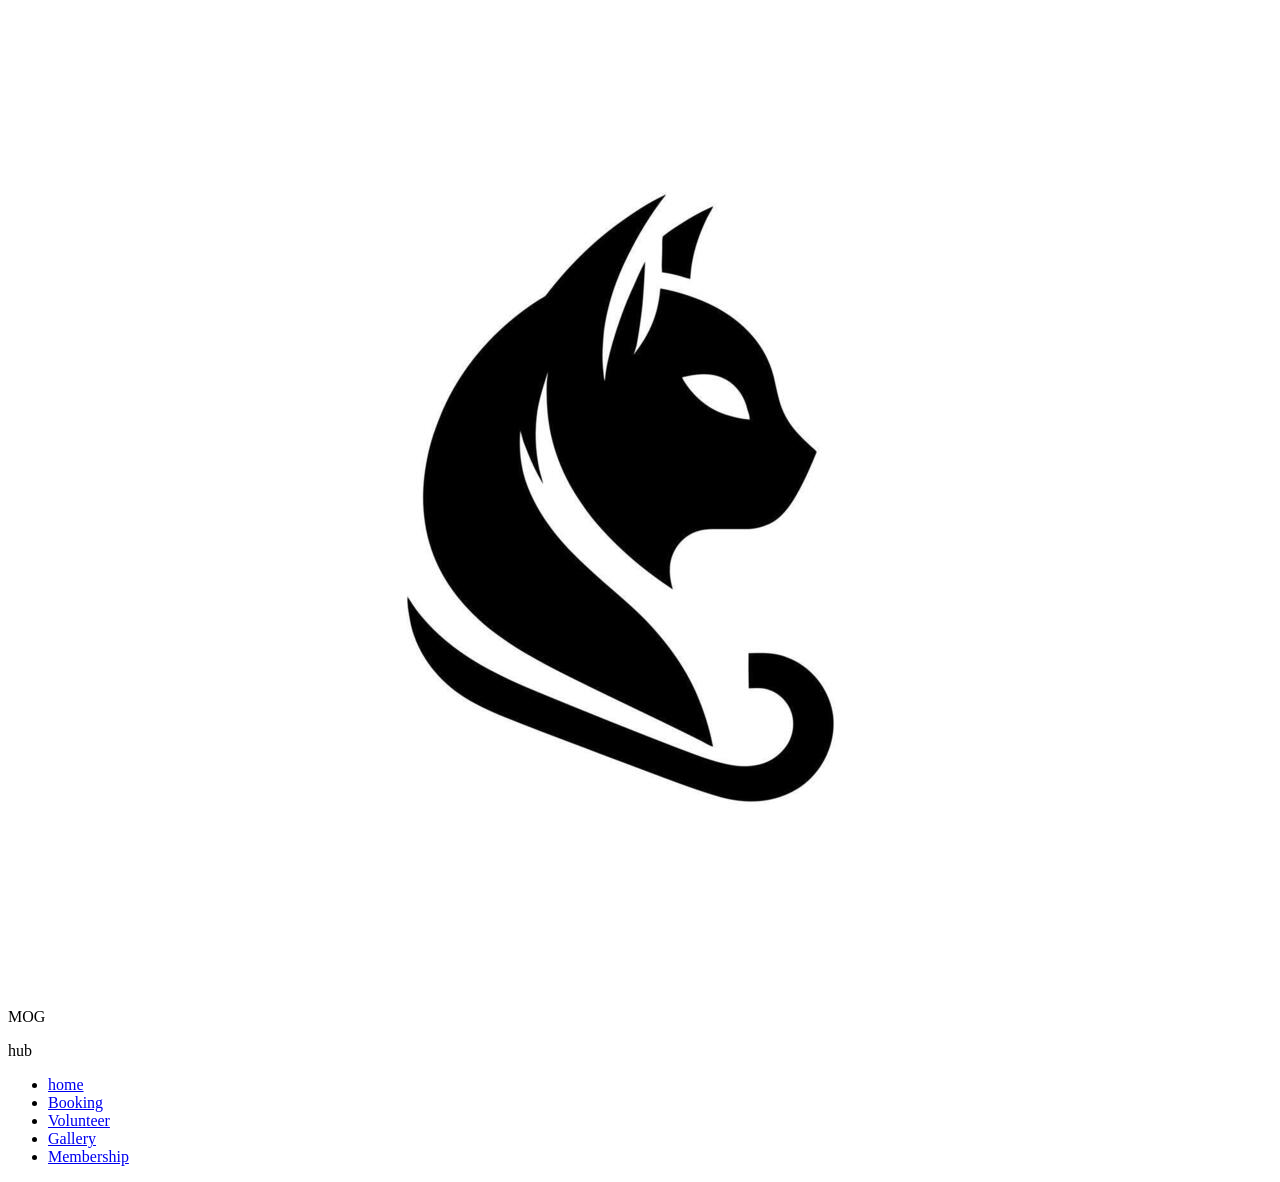
==== booking.html @ 90b1a916 "Add header structure and navigation links to booking, gallery, membership, and volunteer pages" ====
<!DOCTYPE html>
<html lang="en">
<head>
    <meta charset="UTF-8">
    <meta name="viewport" content="width=device-width, initial-scale=1.0">
    <title>Booking</title>
</head>
<body>
     <header>
        <img src="./_asset/cat-logo.jpg" alt="logo">
        <div class="title">
            <p id="mog">MOG</p>
            <p id="hub">hub</p>
        </div>
        <ul id="toplinks">
            <li><a href="index.html">home</a></li>
            <li><a href="booking.html">Booking</a></li>
            <li><a href="volunteer.html">Volunteer</a></li>
            <li><a href="gallery.html">Gallery</a></li>
            <li><a href="membership.html">Membership</a></li>
        </ul>
    </header>
</body>
</html>
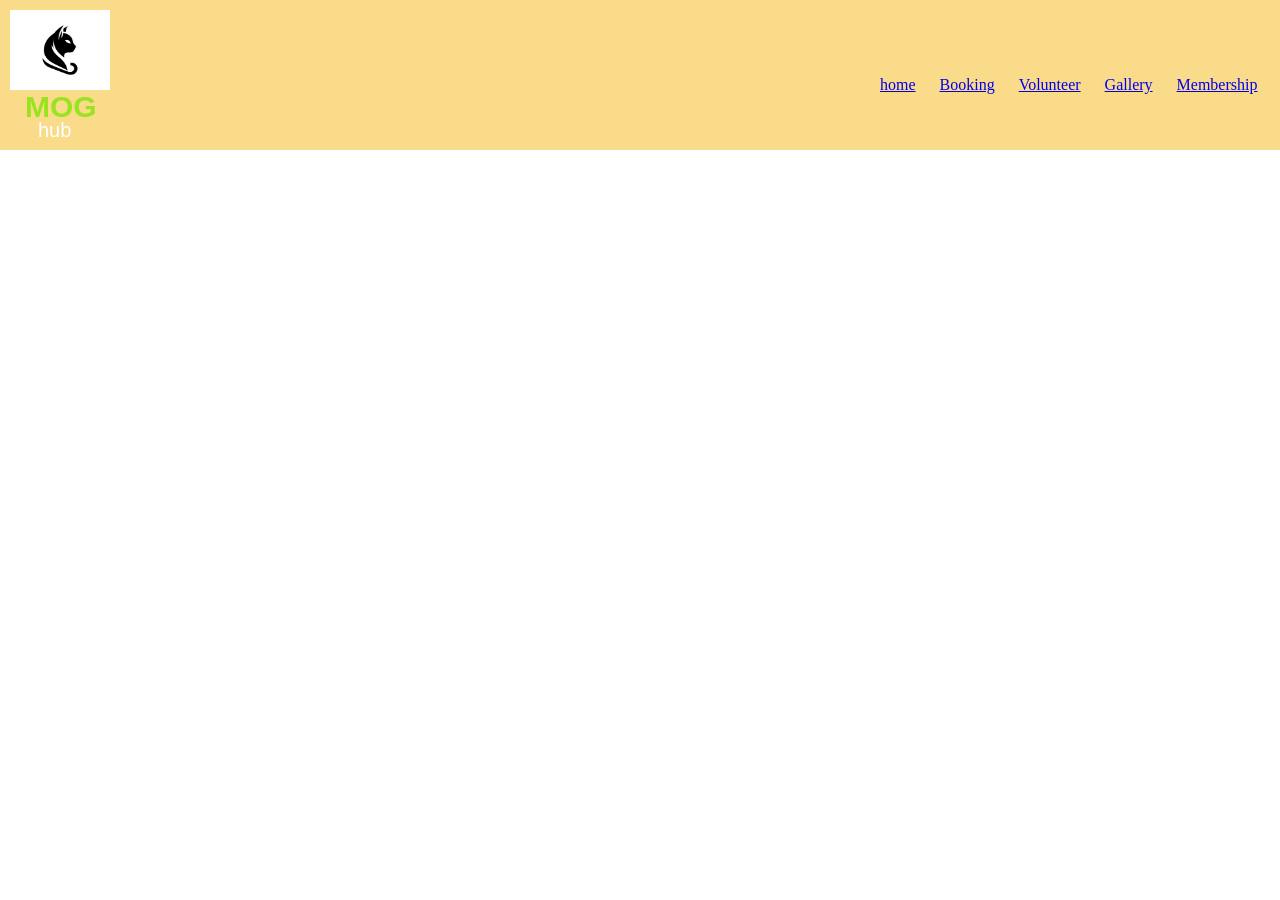
==== commit 8142222c: "Add CSS links to booking, gallery, membership, and volunteer HTML files" ====
--- a/booking.html
+++ b/booking.html
@@ -4,6 +4,7 @@
     <meta charset="UTF-8">
     <meta name="viewport" content="width=device-width, initial-scale=1.0">
     <title>Booking</title>
+    <link rel="stylesheet" href="booking.css">
 </head>
 <body>
      <header>
--- a/booking.css
+++ b/booking.css
@@ -0,0 +1,47 @@
+body {
+    background-color: white;
+    margin: 0px;
+}
+.title {
+    position: absolute;
+    top: 60px;
+    left: 10px;
+}
+#mog {
+    color: rgb(153, 228, 32);
+    font-size: 30px;
+    padding-left: 15px;
+    margin-bottom: -20px;
+    font-family: Verdana, Geneva, Tahoma, sans-serif;
+    font-weight:bold;
+}
+#hub {
+    color: white;
+    font-size: 20px;
+    padding-left: 28px;
+    font-family: Verdana, Geneva, Tahoma, sans-serif;
+    margin-top: 15px;
+}
+header {
+    background-color: #f9db89;
+    height: 150px;
+    position: relative;
+}
+header img {
+    width: 100px;
+    position: absolute;
+    top:10px;
+    left: 10px;
+}
+#toplinks {
+    position: absolute;
+    width: 400px;
+    top: 60px;
+    right: 10px;
+}
+#toplinks li{
+    display: inline-block;
+    padding-left: 10px;
+    padding-right: 10px;
+    color: white ;
+}
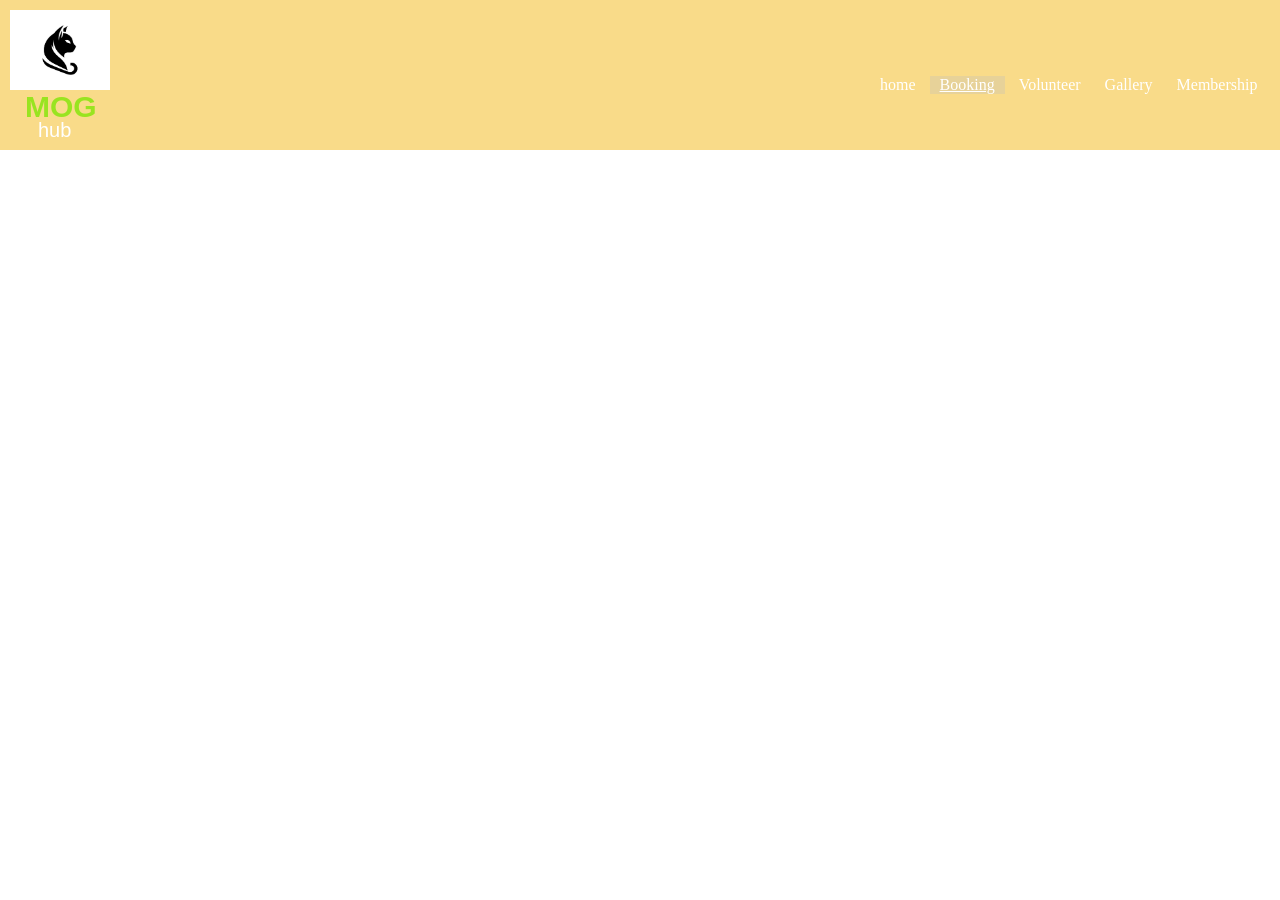
==== commit ae28c4c5: "Add current page highlighting for navigation links in all sections" ====
--- a/booking.html
+++ b/booking.html
@@ -15,7 +15,7 @@
         </div>
         <ul id="toplinks">
             <li><a href="index.html">home</a></li>
-            <li><a href="booking.html">Booking</a></li>
+            <li class="currentpage"><a href="booking.html">Booking</a></li>
             <li><a href="volunteer.html">Volunteer</a></li>
             <li><a href="gallery.html">Gallery</a></li>
             <li><a href="membership.html">Membership</a></li>
--- a/booking.css
+++ b/booking.css
@@ -44,4 +44,18 @@
     padding-left: 10px;
     padding-right: 10px;
     color: white ;
+}
+a:link {
+    color: white;
+    text-decoration: none;
+}
+a:visited {
+    color: #ed7d61,
+}
+a:hover {
+    color:blue
+}
+.currentpage {
+    text-decoration: underline;
+    background-color: rgba(190, 188, 188, 0.3);
 }
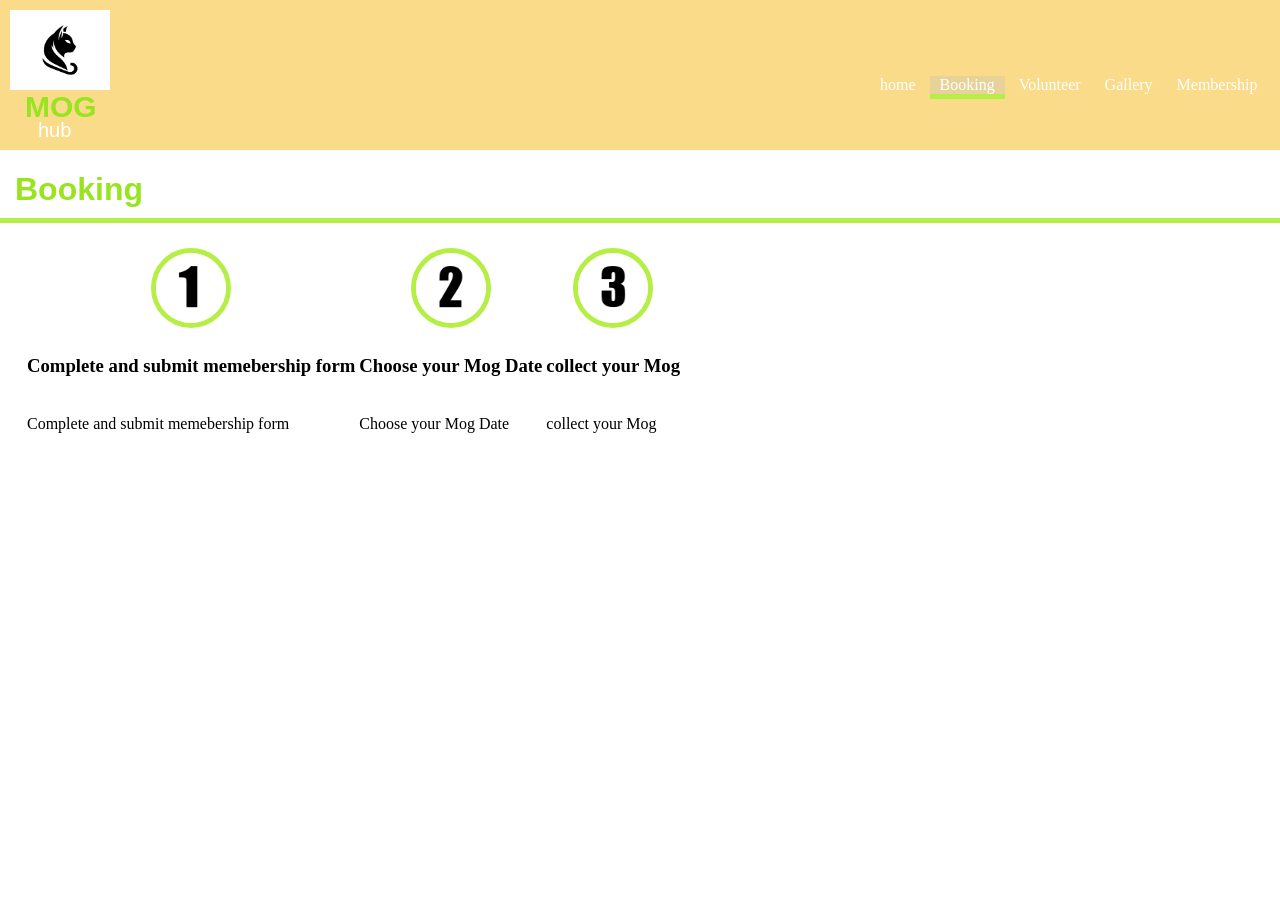
==== commit 1bec9bf1: "Add new photo asset for project" ====
--- a/booking.html
+++ b/booking.html
@@ -21,5 +21,25 @@
             <li><a href="membership.html">Membership</a></li>
         </ul>
     </header>
+    <h1>Booking</h1>
+    <div id="booking">
+        <table>
+            <tr>
+                <th class="col1"><img src="./_asset/1 photo.jpg"></th>
+                <th class="col2"><img src="./_asset/2 photo.jpg"></th>
+                <th class="col3"><img src="./_asset/3 photo.jpg"></th>
+            </tr>
+            <tr>
+                <td><h3>Complete and submit memebership form</h1></td>
+                <td><h3>Choose your Mog Date</h1></td>
+                <td><h3>collect your Mog</h1></td>
+            </tr>
+            <tr>
+                <td><p>Complete and submit memebership form</h1></td>
+                <td><p>Choose your Mog Date</h1></td>
+                <td><p>collect your Mog</h1></td>
+            </tr>
+        </table>
+    </div>
 </body>
 </html>
--- a/booking.css
+++ b/booking.css
@@ -56,6 +56,23 @@
     color:blue
 }
 .currentpage {
-    text-decoration: underline;
+    color: greenyellow;
     background-color: rgba(190, 188, 188, 0.3);
+    border-bottom: solid thick #b5ee44;
+}
+h1 {
+    color:rgb(153, 228, 32);
+    font-family: Verdana, Geneva, Tahoma, sans-serif;
+    width: 100%;
+    padding-bottom: 10px;
+    border-bottom: solid 5px #b5ee44;
+    padding-left: 15px;
+}
+#booking {
+    padding-left: 24px;
+}
+#booking img {
+    width: 70px;
+    border-radius: 50%;
+    border: solid 5px #b5ee44
 }
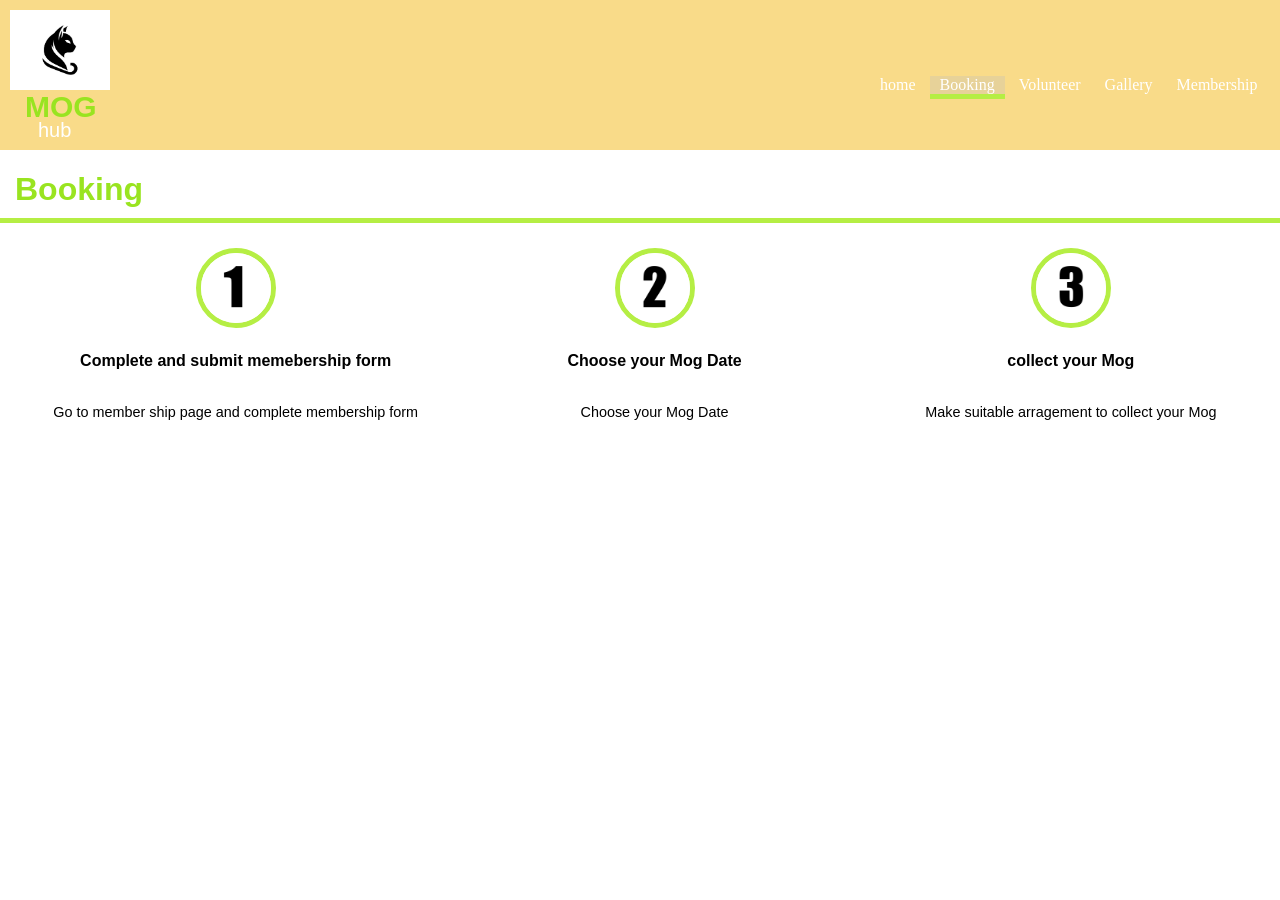
==== commit 7c7de643: "Center align text in booking section and add footer to main page" ====
--- a/booking.html
+++ b/booking.html
@@ -21,25 +21,27 @@
             <li><a href="membership.html">Membership</a></li>
         </ul>
     </header>
-    <h1>Booking</h1>
-    <div id="booking">
-        <table>
-            <tr>
-                <th class="col1"><img src="./_asset/1 photo.jpg"></th>
-                <th class="col2"><img src="./_asset/2 photo.jpg"></th>
-                <th class="col3"><img src="./_asset/3 photo.jpg"></th>
-            </tr>
-            <tr>
-                <td><h3>Complete and submit memebership form</h1></td>
-                <td><h3>Choose your Mog Date</h1></td>
-                <td><h3>collect your Mog</h1></td>
-            </tr>
-            <tr>
-                <td><p>Complete and submit memebership form</h1></td>
-                <td><p>Choose your Mog Date</h1></td>
-                <td><p>collect your Mog</h1></td>
-            </tr>
-        </table>
-    </div>
+    <main>
+        <h1>Booking</h1>
+        <div id="booking">
+            <table>
+                <tr>
+                    <th class="col1"><img src="./_asset/1 photo.jpg"></th>
+                    <th class="col2"><img src="./_asset/2 photo.jpg"></th>
+                    <th class="col3"><img src="./_asset/3 photo.jpg"></th>
+                </tr>
+                <tr>
+                    <td><h3>Complete and submit memebership form</h1></td>
+                    <td><h3>Choose your Mog Date</h1></td>
+                    <td><h3>collect your Mog</h1></td>
+                </tr>
+                <tr>
+                    <td><p>Go to member ship page and complete membership form</h1></td>
+                    <td><p>Choose your Mog Date</h1></td>
+                    <td><p>Make suitable arragement to collect your Mog</h1></td>
+                </tr>
+            </table>
+        </div>
+    </main>
 </body>
 </html>
--- a/booking.css
+++ b/booking.css
@@ -75,4 +75,19 @@
     width: 70px;
     border-radius: 50%;
     border: solid 5px #b5ee44
+}
+.col1, .col2, .col3 {
+    width: 500px;
+    text-align: center;
+}
+#booking h3 {
+    font-family: Verdana, Geneva, Tahoma, sans-serif;
+    font-size: 1em;
+    text-align: center;
+}
+#booking p {
+    font-family: Verdana, Geneva, Tahoma, sans-serif;
+    font-weight: lighter;
+    font-size: 0.9em;
+    text-align: center;
 }
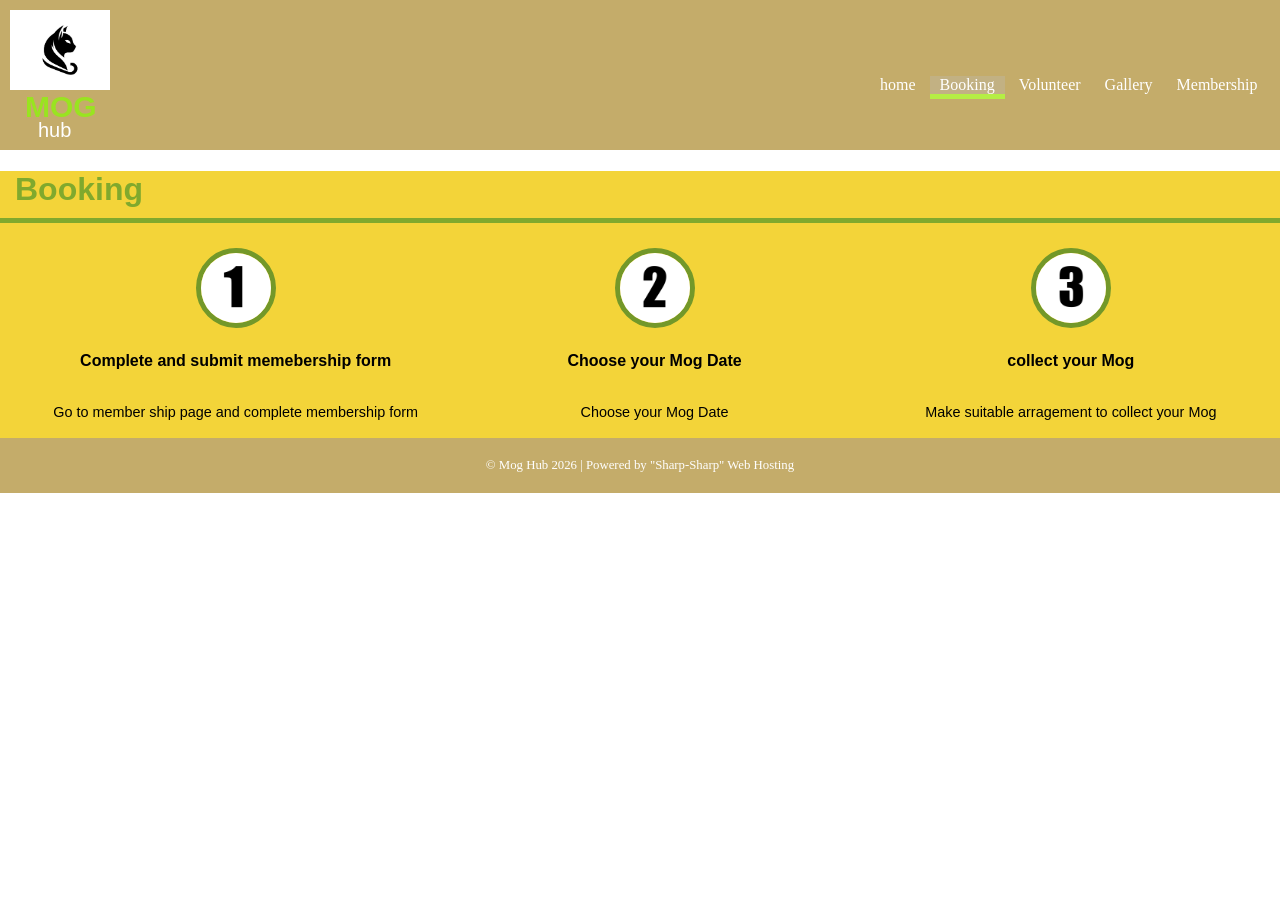
==== commit 8aef4dd5: "Update header background color and add footer with copyright information" ====
--- a/booking.html
+++ b/booking.html
@@ -43,5 +43,8 @@
             </table>
         </div>
     </main>
+    <footer> 
+    © Mog Hub 2026 | Powered by "Sharp-Sharp" Web Hosting
+</footer>
 </body>
 </html>
--- a/booking.css
+++ b/booking.css
@@ -1,6 +1,9 @@
 body {
     background-color: white;
     margin: 0px;
+}
+main {
+    background-color: #f3d439;
 }
 .title {
     position: absolute;
@@ -23,7 +26,7 @@
     margin-top: 15px;
 }
 header {
-    background-color: #f9db89;
+    background-color: #c4ac6a;
     height: 150px;
     position: relative;
 }
@@ -61,11 +64,11 @@
     border-bottom: solid thick #b5ee44;
 }
 h1 {
-    color:rgb(153, 228, 32);
+    color:#80a92d;
     font-family: Verdana, Geneva, Tahoma, sans-serif;
     width: 100%;
     padding-bottom: 10px;
-    border-bottom: solid 5px #b5ee44;
+    border-bottom: solid 5px #80a92d;
     padding-left: 15px;
 }
 #booking {
@@ -74,7 +77,7 @@
 #booking img {
     width: 70px;
     border-radius: 50%;
-    border: solid 5px #b5ee44
+    border: solid 5px #739829
 }
 .col1, .col2, .col3 {
     width: 500px;
@@ -90,4 +93,15 @@
     font-weight: lighter;
     font-size: 0.9em;
     text-align: center;
+}
+
+footer{
+text-align: center;
+color: white;
+font-size: 0.8em;
+padding-top: 10px;
+padding-bottom: 20px;
+padding-top: 20px;
+align-items:baseline;
+background-color: #c4ac6a;
 }
